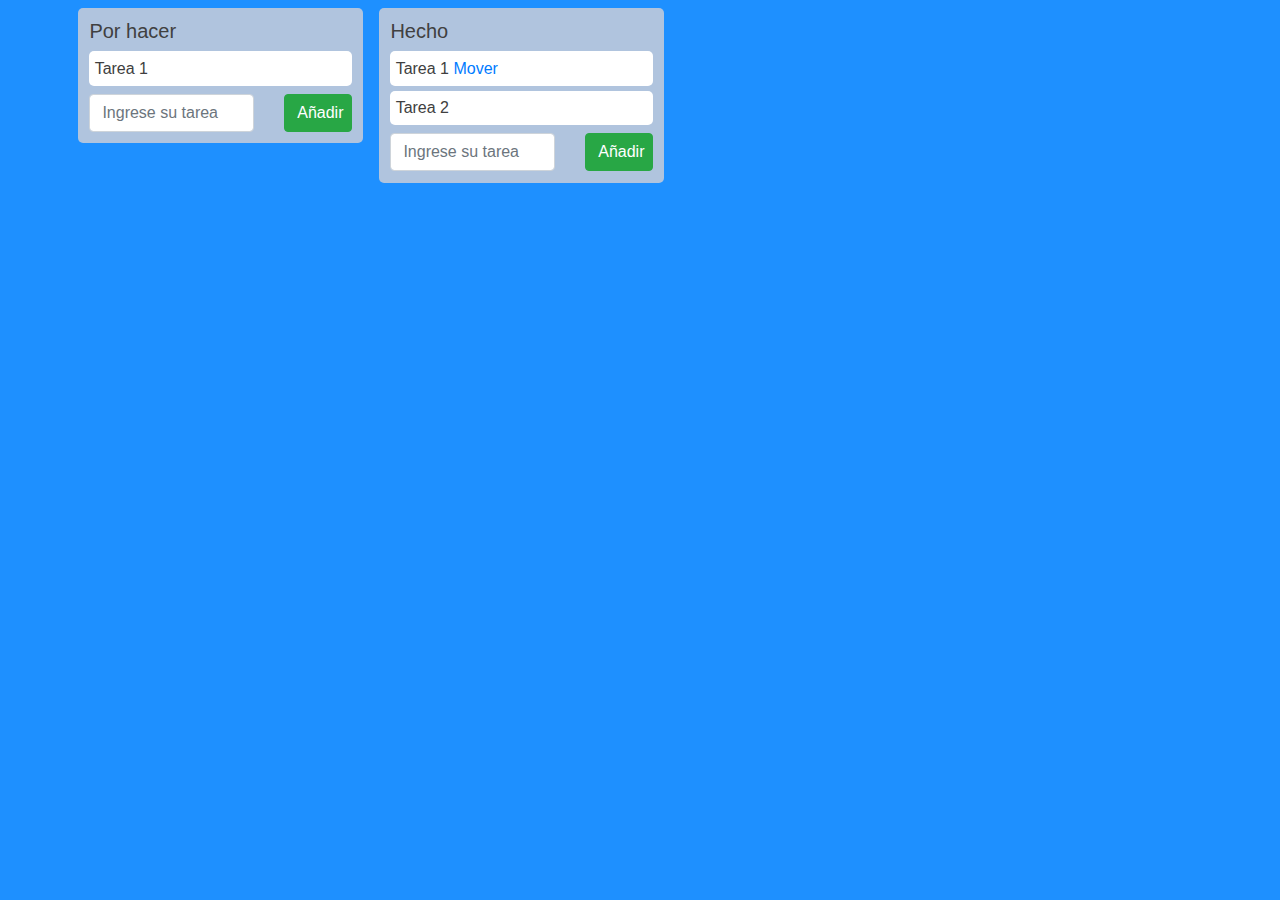
==== index.html @ 67ec94c5 "Rename prueba2.2.html to index.html" ====
<!doctype html>
<html lang="en">
  <head>
    <title>Title</title>
    <!-- Required meta tags -->
    <meta charset="utf-8">
    <meta name="viewport" content="width=device-width, initial-scale=1, shrink-to-fit=no">

    <!-- Bootstrap CSS -->
    <link rel="stylesheet" href="https://stackpath.bootstrapcdn.com/bootstrap/4.3.1/css/bootstrap.min.css" integrity="sha384-ggOyR0iXCbMQv3Xipma34MD+dH/1fQ784/j6cY/iJTQUOhcWr7x9JvoRxT2MZw1T" crossorigin="anonymous">
    <link rel="stylesheet" href="style.css">
  </head>
  <body>
      
    <div class="container">
        <div class="row">
            <div id="" class="col-3 columna-tareas">
                <h5>Por hacer</h5>
                <div class="lista-tarjetas" id="tarjetas-por-hacer">
                  <div class="tarea">
                    <span>Tarea 1</span>
                  </div>
                </div>
                <div class="row mt-2">
                  <div class="col-8">
                    
                    <input type="text" class="form-control" id="input-por-hacer" aria-describedby="helpId" placeholder="Ingrese su tarea">                    
                  </div>
                  <div class="col-4">
                    <button type="button" onclick="agregarTarea('tarjetas-por-hacer')" class="btn btn btn-success btn-block">Añadir</button>
                  </div>
                </div>
            </div>
            <div id="" class="col-3 columna-tareas">
                <h5>Hecho</h5>
                <div class="lista-tarjetas" id="tarjetas-hechas">
                  <div class="tarea">
                      <span>Tarea 1</span>
                      <a href="moverPorHacer()">Mover</a>
                  </div>
                  <div class="tarea">
                    <span>Tarea 2</span>
                </div>
                </div>
                
                <div class="row mt-2">
                  <div class="col-8">
                    
                    <input type="text" class="form-control" id="input-hecha" aria-describedby="helpId" placeholder="Ingrese su tarea">                    
                  </div>
                  <div class="col-4">
                    <button type="button" onclick="agregarTarea('tarjetas-hechas')" class="btn btn btn-success btn-block">Añadir</button>
                  </div>
                </div>
            </div>
        </div>
    </div>



    <!-- Optional JavaScript -->
    <script src="main.js"></script>

    <!-- jQuery first, then Popper.js, then Bootstrap JS -->
    <script src="https://code.jquery.com/jquery-3.3.1.slim.min.js" integrity="sha384-q8i/X+965DzO0rT7abK41JStQIAqVgRVzpbzo5smXKp4YfRvH+8abtTE1Pi6jizo" crossorigin="anonymous"></script>
    <script src="https://cdnjs.cloudflare.com/ajax/libs/popper.js/1.14.7/umd/popper.min.js" integrity="sha384-UO2eT0CpHqdSJQ6hJty5KVphtPhzWj9WO1clHTMGa3JDZwrnQq4sF86dIHNDz0W1" crossorigin="anonymous"></script>
    <script src="https://stackpath.bootstrapcdn.com/bootstrap/4.3.1/js/bootstrap.min.js" integrity="sha384-JjSmVgyd0p3pXB1rRibZUAYoIIy6OrQ6VrjIEaFf/nJGzIxFDsf4x0xIM+B07jRM" crossorigin="anonymous"></script>
  </body>
</html>
---- style.css ----
body{
    background-color: dodgerblue;
}

.columna-tareas{

    background-color: lightsteelblue;
    color: #404040;
    margin: 0.5em;
    border-radius: 5px;
    padding: 1%;
    height: max-content;
}

.tarea{
    background-color: white;
    border-radius: 5px;
    padding: 2%;
    margin-top: 5px;
    
    margin-bottom: 5px;
}

.link-mover{
    float: right;
}
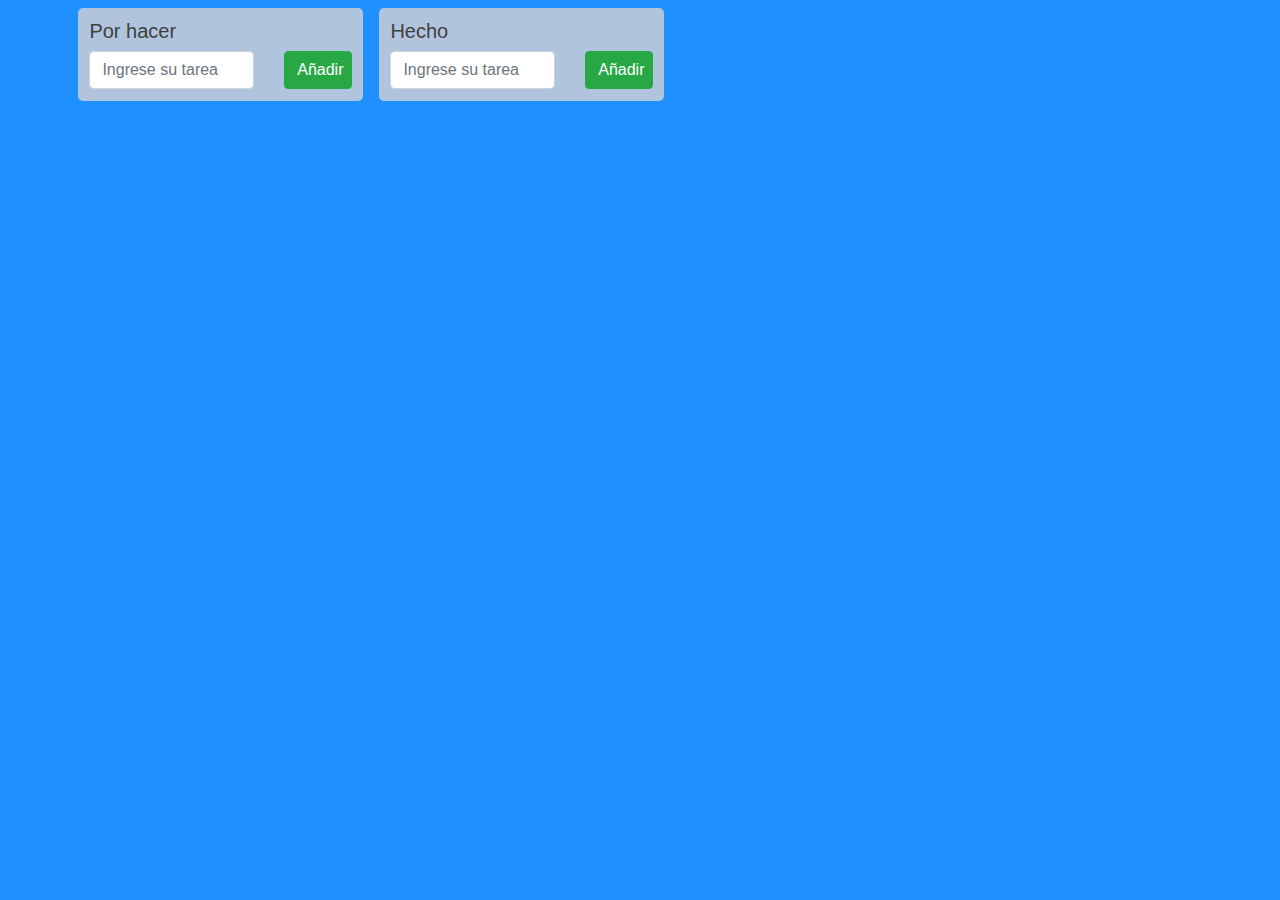
==== commit 8bcf04ad: "Update index.html" ====
--- a/index.html
+++ b/index.html
@@ -17,9 +17,7 @@
             <div id="" class="col-3 columna-tareas">
                 <h5>Por hacer</h5>
                 <div class="lista-tarjetas" id="tarjetas-por-hacer">
-                  <div class="tarea">
-                    <span>Tarea 1</span>
-                  </div>
+                  
                 </div>
                 <div class="row mt-2">
                   <div class="col-8">
@@ -34,15 +32,9 @@
             <div id="" class="col-3 columna-tareas">
                 <h5>Hecho</h5>
                 <div class="lista-tarjetas" id="tarjetas-hechas">
-                  <div class="tarea">
-                      <span>Tarea 1</span>
-                      <a href="moverPorHacer()">Mover</a>
-                  </div>
-                  <div class="tarea">
-                    <span>Tarea 2</span>
+
                 </div>
-                </div>
-                
+             
                 <div class="row mt-2">
                   <div class="col-8">
                     
